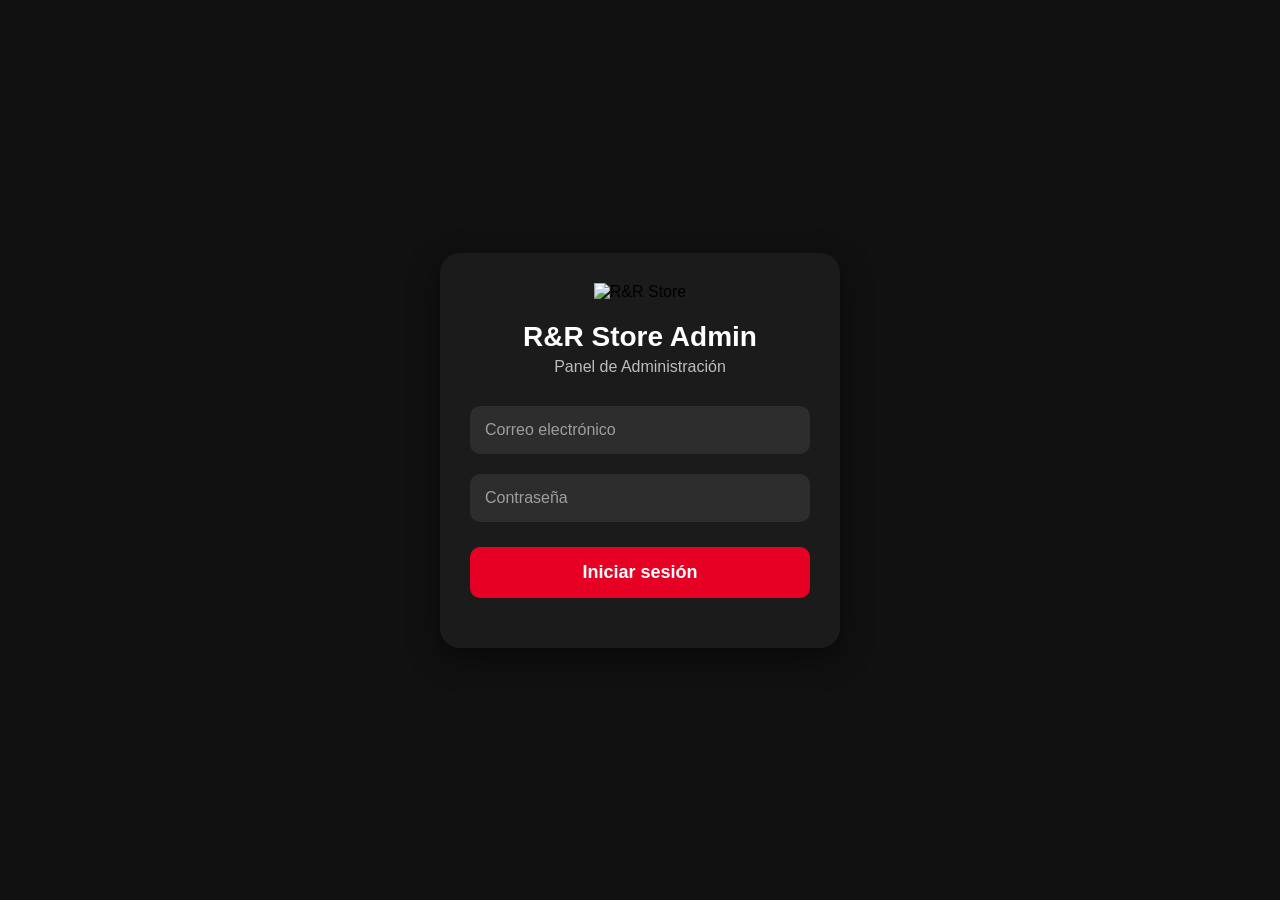
==== index.html @ ce87929a "Add files via upload" ====
<!DOCTYPE html>
<html lang="es">
<head>
<meta charset="UTF-8">
<meta name="viewport" content="width=device-width, initial-scale=1.0">
<title>R&R Store Admin</title>

<link rel="stylesheet" href="style.css">
</head>

<body>

<div class="login-box">

<img src="assets/images/logo.png" class="logo" alt="R&R Store">

<h1>R&R Store Admin</h1>

<p>Panel de Administración</p>

<input type="email" id="email" placeholder="Correo electrónico">

<input type="password" id="password" placeholder="Contraseña">

<button id="loginBtn">Iniciar sesión</button>

<p id="mensaje"></p>

</div>

<script src="firebase.js"></script>
<script src="app.js"></script>

  <script>
const CLOUD_NAME = "vhhvfndm";
const UPLOAD_PRESET = "RyRStore";

async function subirImagen(archivo){

  const datos = new FormData();
  datos.append("file", archivo);
  datos.append("upload_preset", UPLOAD_PRESET);

  const respuesta = await fetch(
    `https://api.cloudinary.com/v1_1/${CLOUD_NAME}/image/upload`,
    {
      method: "POST",
      body: datos
    }
  );

  const resultado = await respuesta.json();

  console.log(resultado.secure_url);
}
</script>
</body>
</html>
---- style.css ----
*{
    margin:0;
    padding:0;
    box-sizing:border-box;
    font-family:Arial, Helvetica, sans-serif;
}

body{
    background:#111;
    display:flex;
    justify-content:center;
    align-items:center;
    height:100vh;
}

.login-box{
    width:90%;
    max-width:400px;
    background:#1b1b1b;
    border-radius:20px;
    padding:30px;
    text-align:center;
    box-shadow:0 10px 30px rgba(0,0,0,.5);
}

.logo{
    width:120px;
    margin-bottom:20px;
}

h1{
    color:#fff;
    font-size:28px;
    margin-bottom:5px;
}

p{
    color:#bdbdbd;
    margin-bottom:20px;
}

input{
    width:100%;
    padding:15px;
    margin:10px 0;
    border:none;
    border-radius:10px;
    background:#2d2d2d;
    color:#fff;
    font-size:16px;
}

input::placeholder{
    color:#9e9e9e;
}

button{
    width:100%;
    padding:15px;
    margin-top:15px;
    border:none;
    border-radius:10px;
    background:#e60023;
    color:#fff;
    font-size:18px;
    font-weight:bold;
    cursor:pointer;
}

button:hover{
    background:#c5001d;
}

#mensaje{
    margin-top:15px;
    color:#ff5252;
    font-size:14px;
}
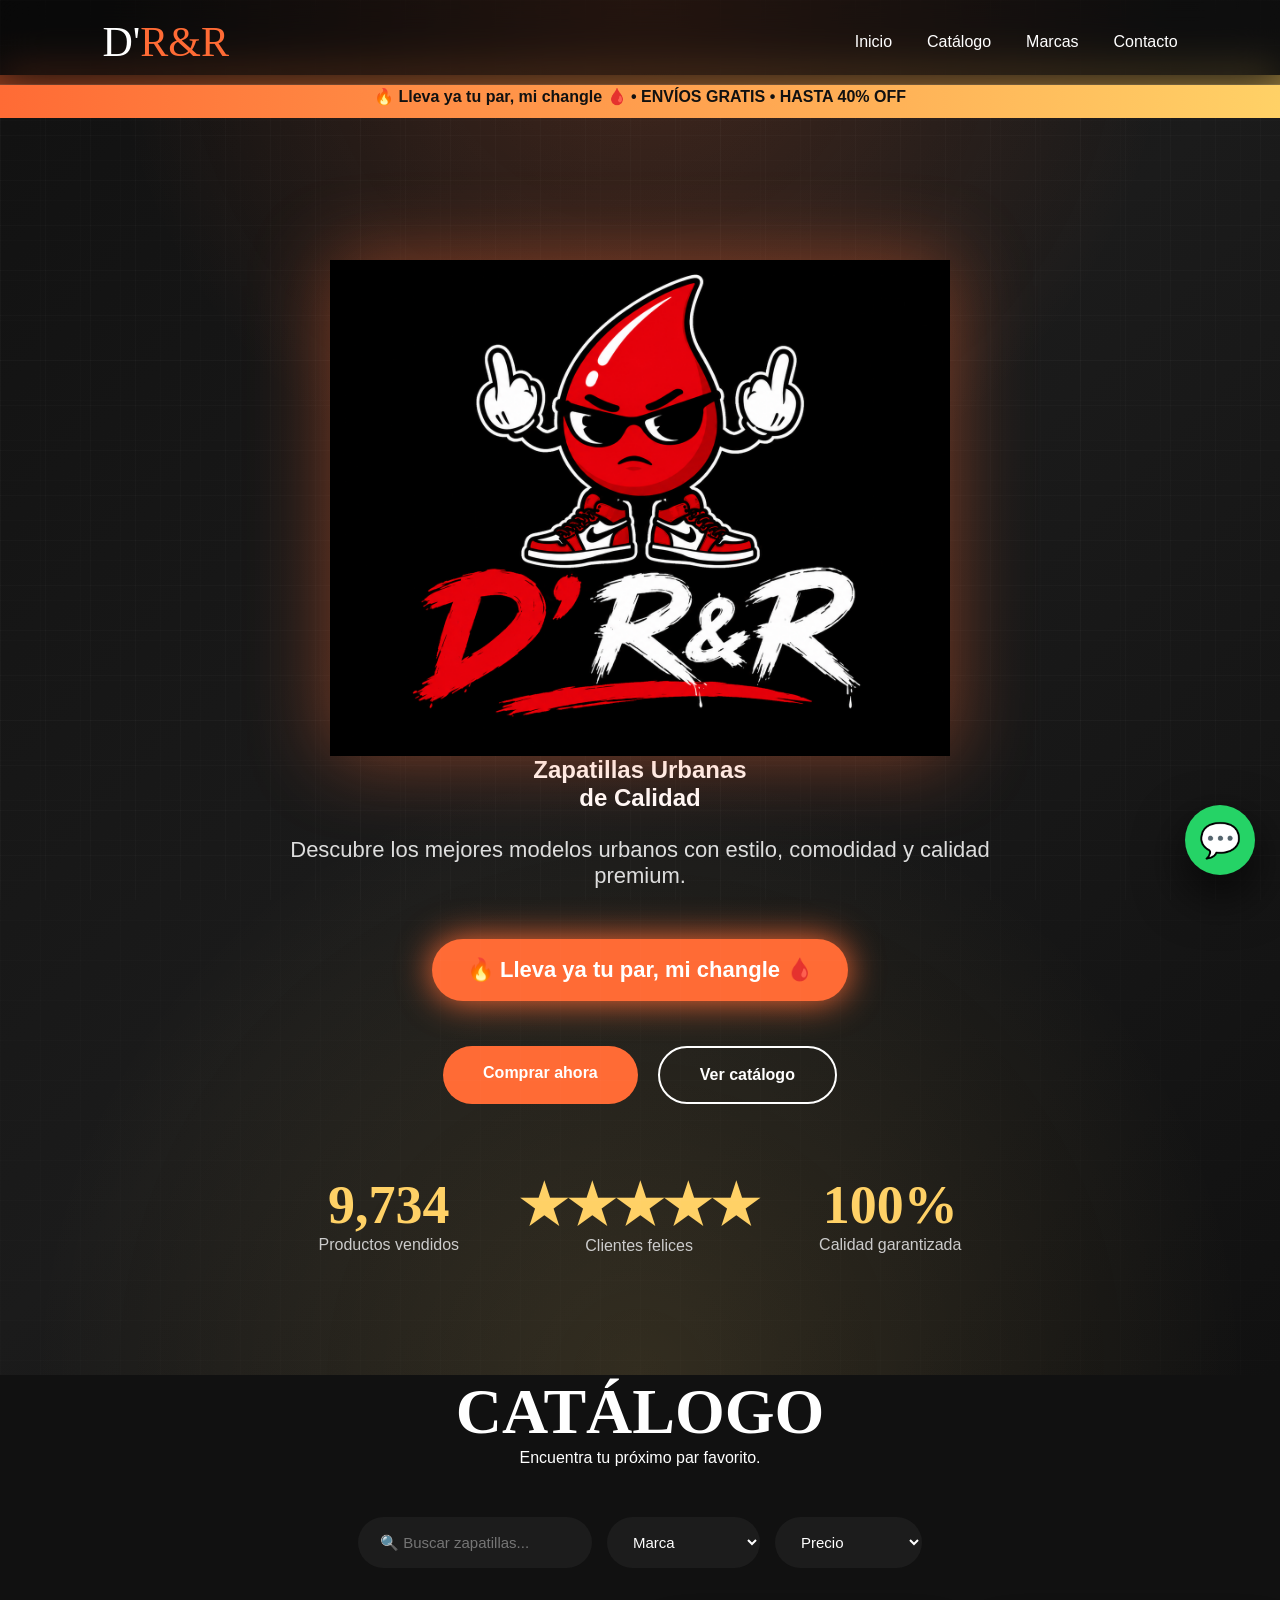
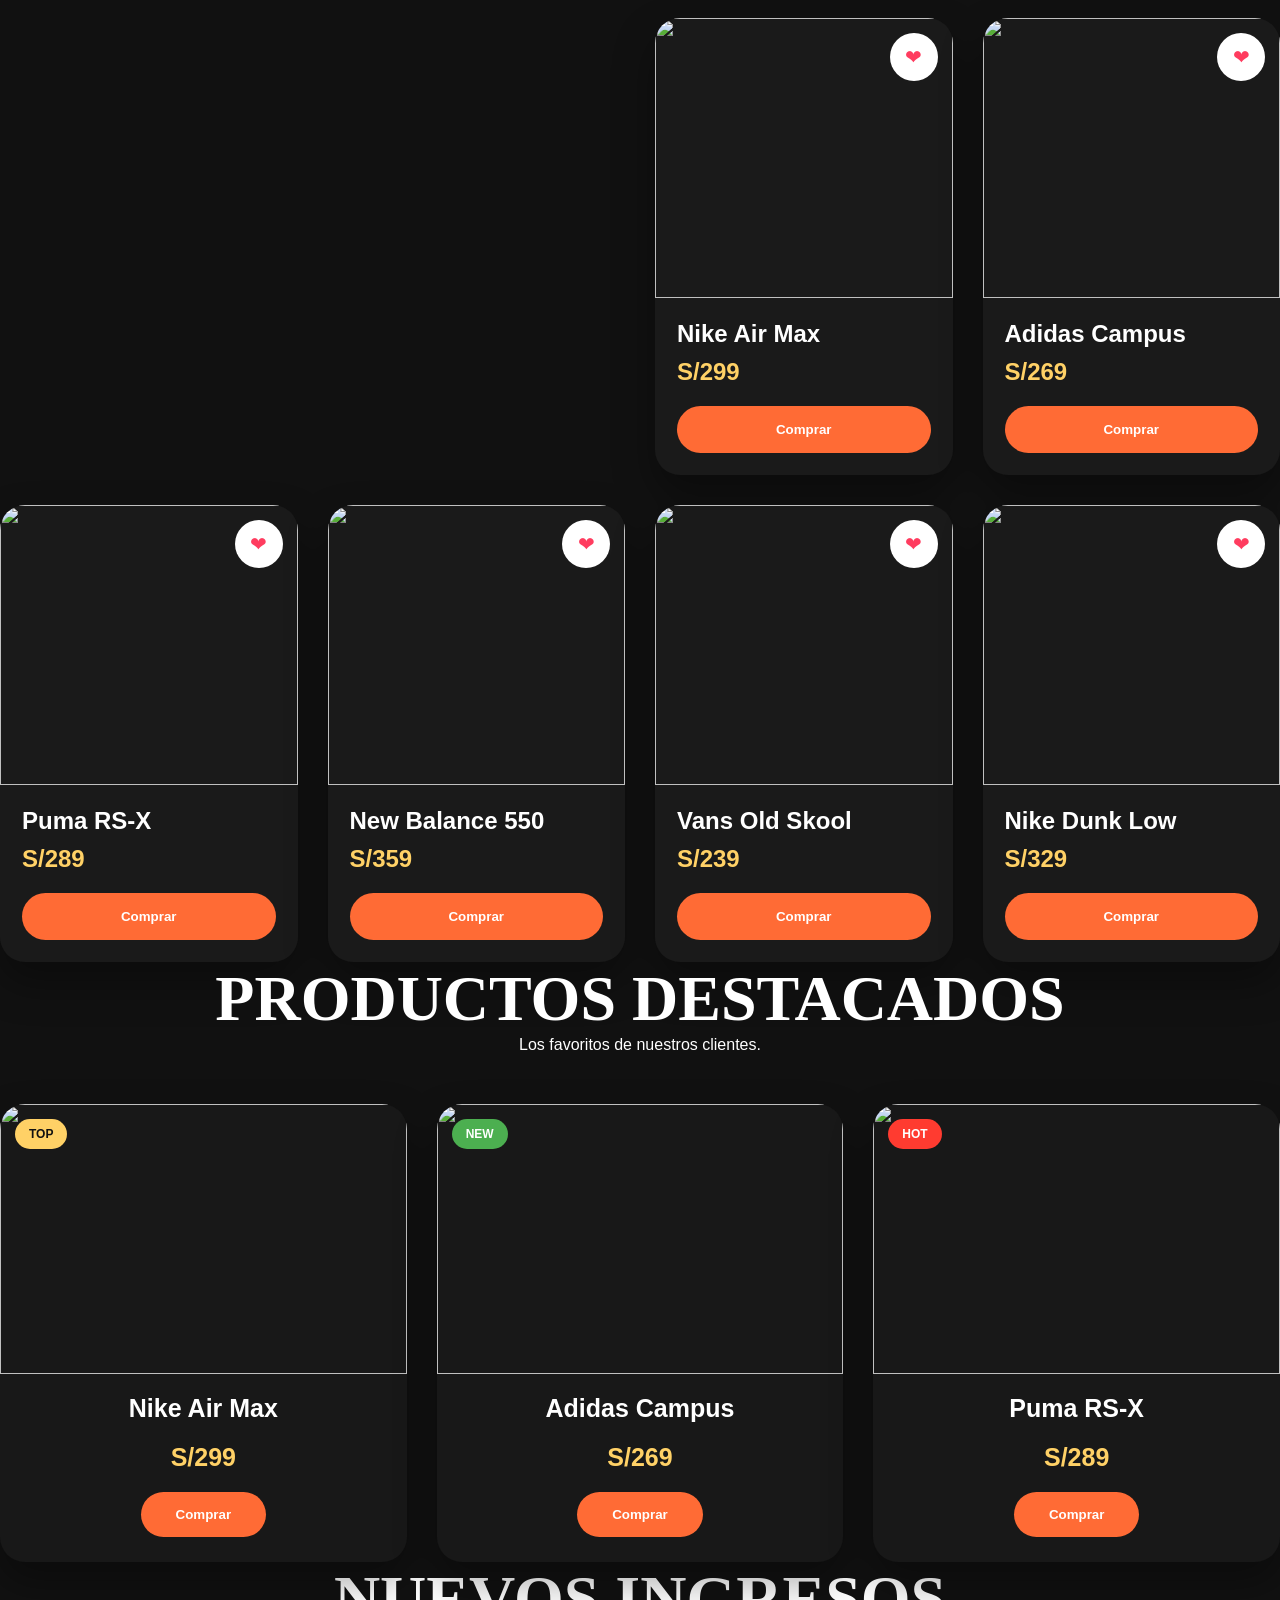
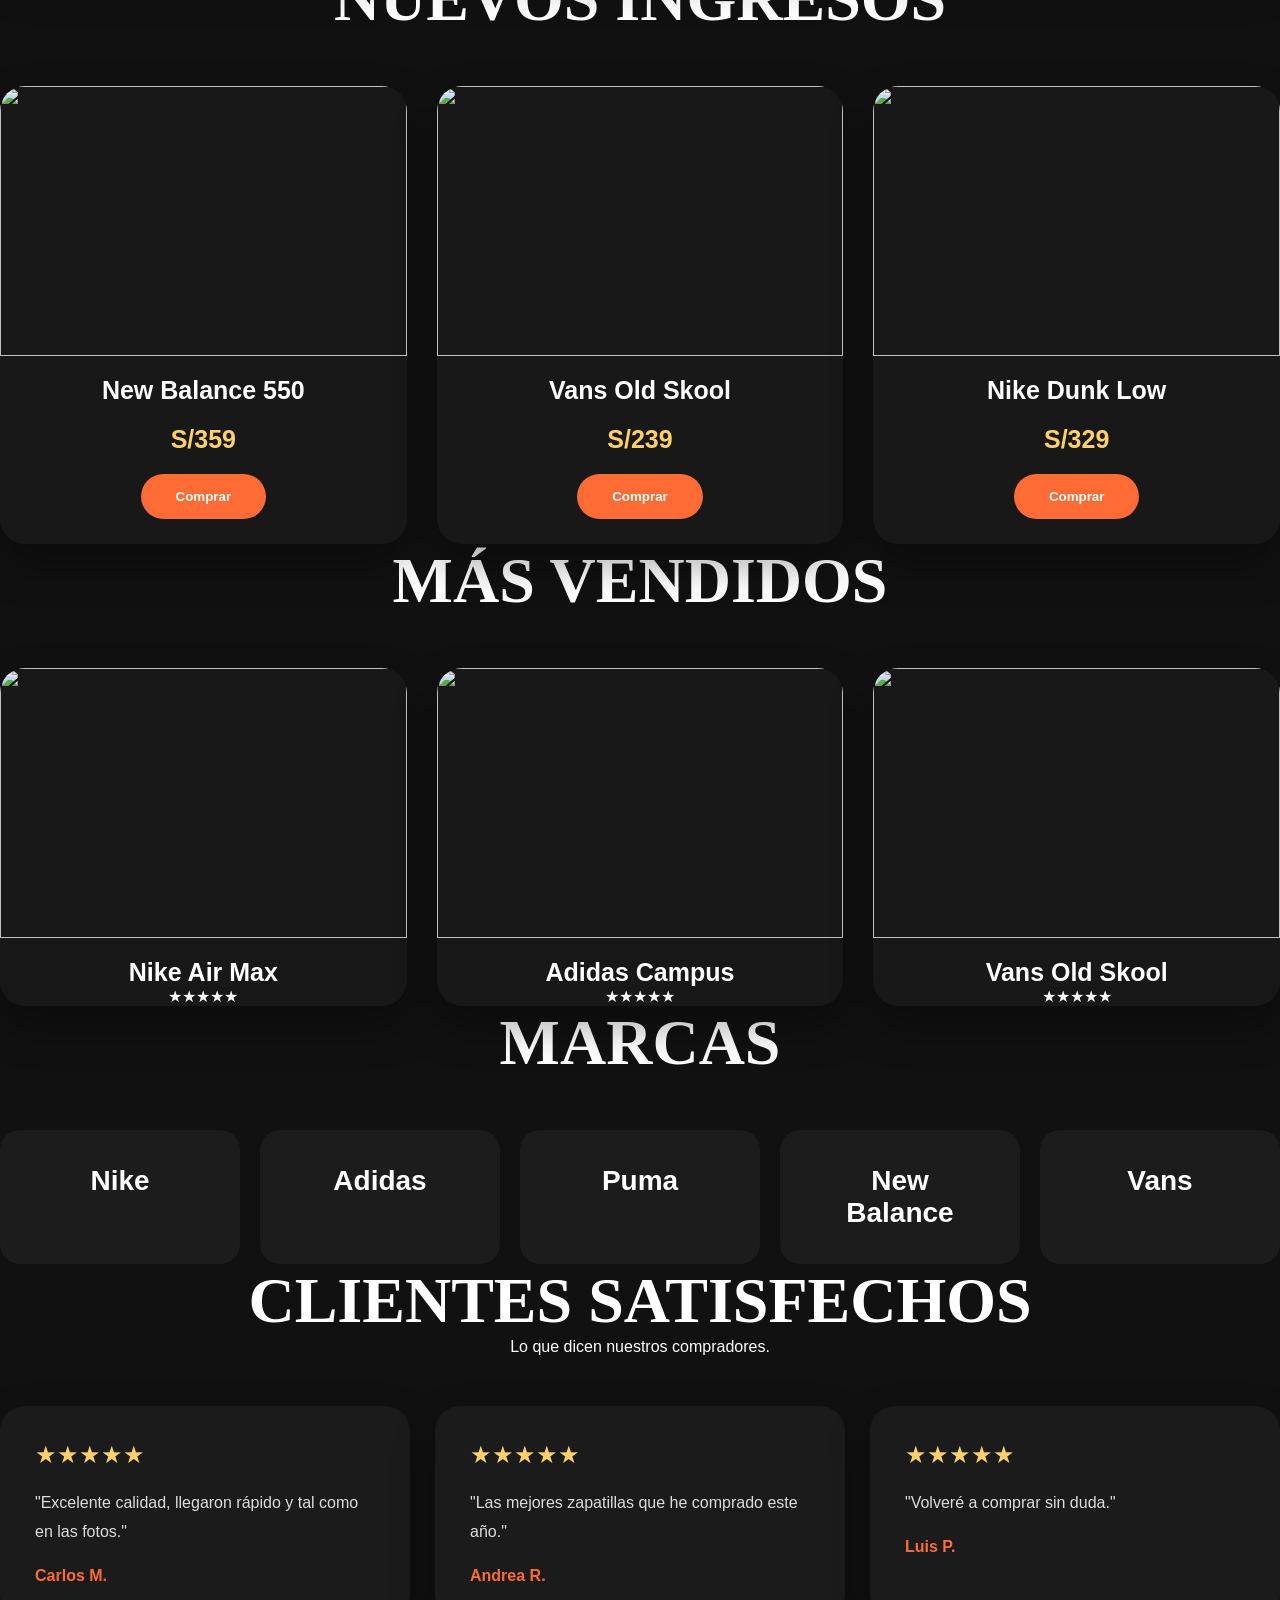
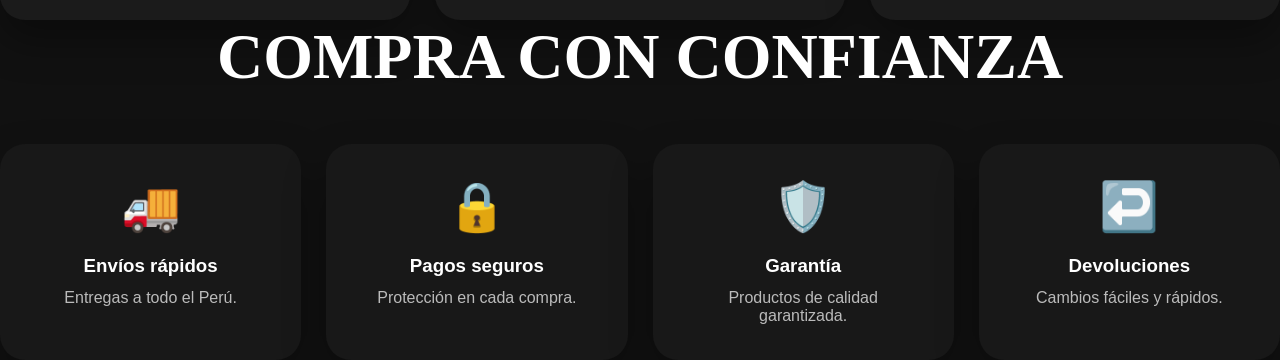
==== commit 7f93dc59: "Rename Tienda.html to index.html" ====
--- a/index.html
+++ b/index.html
@@ -1,58 +1,2056 @@
 <!DOCTYPE html>
 <html lang="es">
 <head>
+
 <meta charset="UTF-8">
-<meta name="viewport" content="width=device-width, initial-scale=1.0">
-<title>R&R Store Admin</title>
-
-<link rel="stylesheet" href="style.css">
+
+<meta name="viewport" content="width=device-width,initial-scale=1.0">
+
+<title>D' R&R | Zapatillas Urbanas Premium</title>
+
+<meta name="description" content="D' R&R - Zapatillas urbanas de calidad">
+
+<meta property="og:title" content="D' R&R">
+
+<meta property="og:description" content="Zapatillas Urbanas Premium">
+
+<meta property="og:type" content="website">
+
+<link rel="preconnect" href="https://fonts.googleapis.com">
+
+<link rel="preconnect" href="https://fonts.gstatic.com" crossorigin>
+
+<link href="https://fonts.googleapis.com/css2?family=Anton&family=Poppins:wght@300;400;500;600;700&display=swap" rel="stylesheet">
+
+<style>
+
+:root{
+
+--black:#111111;
+
+--white:#ffffff;
+
+--gray:#F5F5F5;
+
+--orange:#FF6B35;
+
+--gold:#FFD166;
+
+--shadow:0 20px 45px rgba(0,0,0,.35);
+
+--radius:25px;
+
+}
+
+*{
+
+margin:0;
+
+padding:0;
+
+box-sizing:border-box;
+
+}
+
+html{
+
+scroll-behavior:smooth;
+
+}
+
+body{
+
+font-family:Poppins,sans-serif;
+
+background:#111;
+
+color:#fff;
+
+overflow-x:hidden;
+
+}
+
+body::before{
+
+content:"";
+
+position:fixed;
+
+inset:0;
+
+background:
+
+radial-gradient(circle at top,#ff6b3525,transparent 35%),
+
+radial-gradient(circle at bottom,#ffd16615,transparent 45%),
+
+linear-gradient(135deg,#111,#181818,#111);
+
+z-index:-2;
+
+}
+
+body::after{
+
+content:"";
+
+position:fixed;
+
+inset:0;
+
+background-image:
+
+linear-gradient(rgba(255,255,255,.02) 1px,transparent 1px),
+
+linear-gradient(90deg,rgba(255,255,255,.02) 1px,transparent 1px);
+
+background-size:45px 45px;
+
+z-index:-1;
+
+}
+
+img{
+
+display:block;
+
+max-width:100%;
+
+}
+
+a{
+
+text-decoration:none;
+
+color:white;
+
+}
+
+button{
+
+cursor:pointer;
+
+font-family:inherit;
+
+border:none;
+
+}
+
+.top-banner{
+background:linear-gradient(90deg,var(--orange),var(--gold));
+color:#111;
+text-align:center;
+padding:12px;
+font-weight:700;
+position:fixed;
+top:75px;
+left:0;
+width:100%;
+z-index:850;
+transition:.4s;
+}
+.top-banner.oculto{
+transform:translateY(-100%);
+opacity:0;
+}
+
+nav{
+
+position:fixed;
+
+top:0px;
+
+left:0;
+
+width:100%;
+
+padding:18px 8%;
+
+display:flex;
+
+justify-content:space-between;
+
+align-items:center;
+
+background:rgba(0,0,0,.45);
+
+backdrop-filter:blur(20px);
+
+border-bottom:1px solid rgba(255,255,255,.08);
+
+z-index:900;
+
+}
+
+.logo{
+
+font-family:Anton;
+
+font-size:42px;
+
+}
+
+.logo span{
+
+color:var(--orange);
+
+}
+
+nav ul{
+
+display:flex;
+
+gap:35px;
+
+list-style:none;
+
+}
+
+nav li{
+
+transition:.3s;
+
+}
+
+nav li:hover{
+
+color:var(--orange);
+
+transform:translateY(-4px);
+
+}
+
+@media(max-width:768px){
+
+nav{
+
+padding:15px 5%;
+
+}
+
+nav ul{
+
+gap:15px;
+
+font-size:14px;
+
+}
+
+.logo{
+
+font-size:30px;
+
+}
+
+}
+
+</style>
+
 </head>
 
 <body>
 
-<div class="login-box">
-
-<img src="assets/images/logo.png" class="logo" alt="R&R Store">
-
-<h1>R&R Store Admin</h1>
-
-<p>Panel de Administración</p>
-
-<input type="email" id="email" placeholder="Correo electrónico">
-
-<input type="password" id="password" placeholder="Contraseña">
-
-<button id="loginBtn">Iniciar sesión</button>
-
-<p id="mensaje"></p>
-
-</div>
-
-<script src="firebase.js"></script>
-<script src="app.js"></script>
-
-  <script>
-const CLOUD_NAME = "vhhvfndm";
-const UPLOAD_PRESET = "RyRStore";
-
-async function subirImagen(archivo){
-
-  const datos = new FormData();
-  datos.append("file", archivo);
-  datos.append("upload_preset", UPLOAD_PRESET);
-
-  const respuesta = await fetch(
-    `https://api.cloudinary.com/v1_1/${CLOUD_NAME}/image/upload`,
-    {
-      method: "POST",
-      body: datos
-    }
-  );
-
-  const resultado = await respuesta.json();
-
-  console.log(resultado.secure_url);
-}
+
+
+<nav>
+ 
+  
+
+<div class="logo">
+
+D'<span>R&R</span>
+
+</div>
+
+<ul>
+
+<li><a href="#inicio">Inicio</a></li>
+
+<li><a href="#catalogo">Catálogo</a></li>
+
+<li><a href="#marcas">Marcas</a></li>
+
+<li><a href="#contacto">Contacto</a></li>
+
+</ul>
+
+</nav>
+  <div class="top-banner" id="promo">
+
+🔥 Lleva ya tu par, mi changle 🩸 • ENVÍOS GRATIS • HASTA 40% OFF
+
+</div>
+  
+
+</div>
+  <section class="hero" id="inicio">
+
+<div class="hero-bg"></div>
+
+<div class="hero-content">
+
+<img src="logo.png" alt="D' R&R" class="hero-logo">
+
+<h1>
+
+Zapatillas Urbanas
+
+<br>
+
+de Calidad
+
+</h1>
+
+<p>
+
+Descubre los mejores modelos urbanos con estilo, comodidad y calidad premium.
+
+</p>
+
+<div class="hero-banner">
+
+🔥 Lleva ya tu par, mi changle 🩸
+
+</div>
+
+<div class="hero-buttons">
+
+<a href="#catalogo" class="btn btn-primary">
+
+Comprar ahora
+
+</a>
+
+<a href="#catalogo" class="btn btn-secondary">
+
+Ver catálogo
+
+</a>
+
+</div>
+
+<div class="hero-stats">
+
+<div>
+
+<h2 id="ventas">0</h2>
+
+<span>Productos vendidos</span>
+
+</div>
+
+<div>
+
+<h2>★★★★★</h2>
+
+<span>Clientes felices</span>
+
+</div>
+
+<div>
+
+<h2>100%</h2>
+
+<span>Calidad garantizada</span>
+
+</div>
+
+</div>
+
+</div>
+
+</section>
+
+<style>
+
+.hero{
+
+min-height:100vh;
+
+display:flex;
+
+justify-content:center;
+
+align-items:center;
+
+text-align:center;
+
+position:relative;
+
+overflow:hidden;
+
+padding:180px 8% 120px;
+
+}
+
+.hero-bg{
+
+position:absolute;
+
+inset:0;
+
+background:
+
+radial-gradient(circle at top,#FF6B3530,transparent 35%),
+
+radial-gradient(circle at bottom,#FFD16620,transparent 40%),
+
+linear-gradient(135deg,#111,#1b1b1b,#111);
+
+z-index:-2;
+
+}
+
+.hero::before{
+
+content:"";
+
+position:absolute;
+
+inset:0;
+
+background-image:
+
+linear-gradient(rgba(255,255,255,.03) 1px,transparent 1px),
+
+linear-gradient(90deg,rgba(255,255,255,.03) 1px,transparent 1px);
+
+background-size:40px 40px;
+
+opacity:.4;
+
+}
+
+.hero-logo{
+
+width:min(55vw,620px);
+margin:80px auto 0;
+filter:drop-shadow(0 0 40px rgba(255,107,53,.45));
+animation:float 5s ease-in-out infinite;
+
+}
+
+filter:drop-shadow(0 0 40px rgba(255,107,53,.45));
+
+animation:float 5s ease-in-out infinite;
+
+}
+
+.hero h1{
+
+font-family:Anton,sans-serif;
+
+font-size:clamp(60px,8vw,110px);
+
+line-height:1;
+
+margin-top:30px;
+
+}
+
+.hero p{
+
+font-size:22px;
+
+max-width:700px;
+
+margin:25px auto;
+
+color:#ddd;
+
+}
+
+.hero-banner{
+
+display:inline-block;
+
+margin:25px 0;
+
+padding:18px 35px;
+
+background:#FF6B35;
+
+border-radius:50px;
+
+font-weight:700;
+
+font-size:22px;
+
+box-shadow:0 0 35px #FF6B35;
+
+animation:glow 2s infinite;
+
+}
+
+.hero-buttons{
+
+display:flex;
+
+justify-content:center;
+
+gap:20px;
+
+flex-wrap:wrap;
+
+margin-top:20px;
+
+}
+
+.btn{
+
+padding:18px 40px;
+
+border-radius:50px;
+
+font-weight:700;
+
+transition:.35s;
+
+}
+
+.btn-primary{
+
+background:#FF6B35;
+
+color:#fff;
+
+}
+
+.btn-secondary{
+
+border:2px solid #fff;
+
+}
+
+.btn:hover{
+
+transform:translateY(-8px);
+
+}
+
+.hero-stats{
+
+display:flex;
+
+justify-content:center;
+
+gap:60px;
+
+flex-wrap:wrap;
+
+margin-top:70px;
+
+}
+
+.hero-stats h2{
+
+font-size:54px;
+
+color:#FFD166;
+
+font-family:Anton;
+
+}
+
+.hero-stats span{
+
+color:#ccc;
+
+}
+
+@keyframes glow{
+
+50%{
+
+box-shadow:0 0 60px #FF6B35;
+
+}
+
+}
+
+@keyframes float{
+
+50%{
+
+transform:translateY(-15px);
+
+}
+
+}
+
+@media(max-width:768px){
+
+.hero-logo{
+
+width:80vw;
+
+}
+
+.hero h1{
+
+font-size:60px;
+
+}
+
+.hero-stats{
+
+gap:30px;
+
+}
+
+}
+
+</style>
+
+<script>
+
+let vendidos=0;
+
+const contador=document.getElementById("ventas");
+
+const timer=setInterval(()=>{
+
+vendidos+=31;
+
+contador.innerHTML=vendidos.toLocaleString();
+
+if(vendidos>=15482){
+
+contador.innerHTML="15,482+";
+
+clearInterval(timer);
+
+}
+
+},10);
+
+</script>
+  <section id="catalogo">
+
+<div class="section-title">
+
+<h2>CATÁLOGO</h2>
+
+<p>Encuentra tu próximo par favorito.</p>
+
+</div>
+
+<div class="catalog-tools">
+
+<input
+type="search"
+id="buscar"
+placeholder="🔍 Buscar zapatillas...">
+
+<select id="marca">
+
+<option value="">Marca</option>
+
+<option value="Nike">Nike</option>
+
+<option value="Adidas">Adidas</option>
+
+<option value="Puma">Puma</option>
+
+<option value="New Balance">New Balance</option>
+
+<option value="Vans">Vans</option>
+
+</select>
+
+<select id="precio">
+
+<option value="">Precio</option>
+
+<option value="200">Hasta S/200</option>
+
+<option value="300">Hasta S/300</option>
+
+<option value="500">Hasta S/500</option>
+
+</select>
+
+</div>
+
+<div class="productos-grid">
+ <div id="productos-admin-temp"></div>
+ <div id="productos-admin" class="productos-grid"></div> 
+<div class="card" data-marca="Nike" data-precio="299">
+
+<div class="img-box">
+
+<img src="img/nike1.jpg" loading="lazy">
+
+<button class="fav">❤</button>
+
+</div>
+
+<div class="info">
+
+<h3>Nike Air Max</h3>
+
+<p>S/299</p>
+
+<button class="buy">Comprar</button>
+
+</div>
+
+</div>
+
+<div class="card" data-marca="Adidas" data-precio="269">
+
+<div class="img-box">
+
+<img src="img/adidas1.jpg" loading="lazy">
+
+<button class="fav">❤</button>
+
+</div>
+
+<div class="info">
+
+<h3>Adidas Campus</h3>
+
+<p>S/269</p>
+
+<button class="buy">Comprar</button>
+
+</div>
+
+</div>
+
+<div class="card" data-marca="Puma" data-precio="289">
+
+<div class="img-box">
+
+<img src="img/puma1.jpg" loading="lazy">
+
+<button class="fav">❤</button>
+
+</div>
+
+<div class="info">
+
+<h3>Puma RS-X</h3>
+
+<p>S/289</p>
+
+<button class="buy">Comprar</button>
+
+</div>
+
+</div>
+
+<div class="card" data-marca="New Balance" data-precio="359">
+
+<div class="img-box">
+
+<img src="img/nb1.jpg" loading="lazy">
+
+<button class="fav">❤</button>
+
+</div>
+
+<div class="info">
+
+<h3>New Balance 550</h3>
+
+<p>S/359</p>
+
+<button class="buy">Comprar</button>
+
+</div>
+
+</div>
+
+<div class="card" data-marca="Vans" data-precio="239">
+
+<div class="img-box">
+
+<img src="img/vans1.jpg" loading="lazy">
+
+<button class="fav">❤</button>
+
+</div>
+
+<div class="info">
+
+<h3>Vans Old Skool</h3>
+
+<p>S/239</p>
+
+<button class="buy">Comprar</button>
+
+</div>
+
+</div>
+
+<div class="card" data-marca="Nike" data-precio="329">
+
+<div class="img-box">
+
+<img src="img/nike2.jpg" loading="lazy">
+
+<button class="fav">❤</button>
+
+</div>
+
+<div class="info">
+
+<h3>Nike Dunk Low</h3>
+
+<p>S/329</p>
+
+<button class="buy">Comprar</button>
+
+</div>
+
+</div>
+
+</div>
+
+</section>
+
+<style>
+
+.section-title{
+
+text-align:center;
+
+margin-bottom:50px;
+
+}
+
+.section-title h2{
+
+font-family:Anton;
+
+font-size:64px;
+
+}
+
+.catalog-tools{
+
+display:flex;
+
+justify-content:center;
+
+gap:15px;
+
+flex-wrap:wrap;
+
+margin-bottom:50px;
+
+}
+
+.catalog-tools input,
+
+.catalog-tools select{
+
+padding:16px 22px;
+
+border:none;
+
+border-radius:50px;
+
+background:#1c1c1c;
+
+color:white;
+
+font-size:15px;
+
+}
+
+.productos-grid{
+
+display:grid;
+
+grid-template-columns:repeat(auto-fit,minmax(280px,1fr));
+
+gap:30px;
+
+}
+
+.card{
+
+background:#1a1a1a;
+
+border-radius:25px;
+
+overflow:hidden;
+
+transition:.35s;
+
+box-shadow:0 20px 40px rgba(0,0,0,.35);
+
+}
+
+.card:hover{
+
+transform:translateY(-12px);
+
+}
+
+.img-box{
+
+position:relative;
+
+}
+
+.img-box img{
+
+width:100%;
+
+height:280px;
+
+object-fit:cover;
+
+}
+
+.fav{
+
+position:absolute;
+
+right:15px;
+
+top:15px;
+
+width:48px;
+
+height:48px;
+
+border-radius:50%;
+
+background:white;
+
+color:#ff3c5f;
+
+font-size:20px;
+
+}
+
+.info{
+
+padding:22px;
+
+}
+
+.info h3{
+
+font-size:24px;
+
+margin-bottom:10px;
+
+}
+
+.info p{
+
+font-size:24px;
+
+font-weight:bold;
+
+color:#FFD166;
+
+margin-bottom:20px;
+
+}
+
+.buy{
+
+width:100%;
+
+padding:16px;
+
+border-radius:50px;
+
+background:#FF6B35;
+
+color:white;
+
+font-weight:bold;
+
+transition:.3s;
+
+}
+
+.buy:hover{
+
+background:#ff824c;
+
+}
+
+</style>
+
+<script>
+
+const buscador=document.getElementById("buscar");
+
+const marca=document.getElementById("marca");
+
+const precio=document.getElementById("precio");
+
+function filtrar(){
+
+const texto=buscador.value.toLowerCase();
+
+document.querySelectorAll(".card").forEach(card=>{
+
+const nombre=card.innerText.toLowerCase();
+
+const okTexto=nombre.includes(texto);
+
+const okMarca=!marca.value||card.dataset.marca===marca.value;
+
+const okPrecio=!precio.value||Number(card.dataset.precio)<=Number(precio.value);
+
+card.style.display=(okTexto&&okMarca&&okPrecio)?"block":"none";
+
+});
+
+}
+
+buscador.onkeyup=filtrar;
+
+marca.onchange=filtrar;
+
+precio.onchange=filtrar;
+
+document.querySelectorAll(".fav").forEach(btn=>{
+
+btn.onclick=()=>{
+
+btn.classList.toggle("active");
+
+btn.style.background=btn.classList.contains("active")?"#ff3c5f":"white";
+
+btn.style.color=btn.classList.contains("active")?"white":"#ff3c5f";
+
+};
+
+});
+
+</script>
+  <section id="destacados">
+
+<div class="section-title">
+
+<h2>PRODUCTOS DESTACADOS</h2>
+
+<p>Los favoritos de nuestros clientes.</p>
+
+</div>
+
+<div class="premium-grid">
+
+<div class="premium-card">
+
+<span class="badge">TOP</span>
+
+<img src="img/nike1.jpg" loading="lazy">
+
+<h3>Nike Air Max</h3>
+
+<p class="price">S/299</p>
+
+<button>Comprar</button>
+
+</div>
+
+<div class="premium-card">
+
+<span class="badge new">NEW</span>
+
+<img src="img/adidas1.jpg" loading="lazy">
+
+<h3>Adidas Campus</h3>
+
+<p class="price">S/269</p>
+
+<button>Comprar</button>
+
+</div>
+
+<div class="premium-card">
+
+<span class="badge hot">HOT</span>
+
+<img src="img/puma1.jpg" loading="lazy">
+
+<h3>Puma RS-X</h3>
+
+<p class="price">S/289</p>
+
+<button>Comprar</button>
+
+</div>
+
+</div>
+
+</section>
+
+<section id="nuevos">
+
+<div class="section-title">
+
+<h2>NUEVOS INGRESOS</h2>
+
+</div>
+
+<div class="premium-grid">
+
+<div class="premium-card">
+
+<img src="img/nb1.jpg">
+
+<h3>New Balance 550</h3>
+
+<p class="price">S/359</p>
+
+<button>Comprar</button>
+
+</div>
+
+<div class="premium-card">
+
+<img src="img/vans1.jpg">
+
+<h3>Vans Old Skool</h3>
+
+<p class="price">S/239</p>
+
+<button>Comprar</button>
+
+</div>
+
+<div class="premium-card">
+
+<img src="img/nike2.jpg">
+
+<h3>Nike Dunk Low</h3>
+
+<p class="price">S/329</p>
+
+<button>Comprar</button>
+
+</div>
+
+</div>
+
+</section>
+
+<section id="vendidos">
+
+<div class="section-title">
+
+<h2>MÁS VENDIDOS</h2>
+
+</div>
+
+<div class="premium-grid">
+
+<div class="premium-card">
+
+<img src="img/nike1.jpg">
+
+<h3>Nike Air Max</h3>
+
+<p>★★★★★</p>
+
+</div>
+
+<div class="premium-card">
+
+<img src="img/adidas1.jpg">
+
+<h3>Adidas Campus</h3>
+
+<p>★★★★★</p>
+
+</div>
+
+<div class="premium-card">
+
+<img src="img/vans1.jpg">
+
+<h3>Vans Old Skool</h3>
+
+<p>★★★★★</p>
+
+</div>
+
+</div>
+
+</section>
+
+<section id="marcas">
+
+<div class="section-title">
+
+<h2>MARCAS</h2>
+
+</div>
+
+<div class="brands">
+
+<div>Nike</div>
+
+<div>Adidas</div>
+
+<div>Puma</div>
+
+<div>New Balance</div>
+
+<div>Vans</div>
+
+</div>
+
+</section>
+
+<style>
+
+.premium-grid{
+
+display:grid;
+
+grid-template-columns:repeat(auto-fit,minmax(280px,1fr));
+
+gap:30px;
+
+}
+
+.premium-card{
+
+background:#181818;
+
+border-radius:25px;
+
+overflow:hidden;
+
+box-shadow:0 20px 40px rgba(0,0,0,.35);
+
+transition:.35s;
+
+position:relative;
+
+text-align:center;
+
+}
+
+.premium-card:hover{
+
+transform:translateY(-12px);
+
+}
+
+.premium-card img{
+
+width:100%;
+
+height:270px;
+
+object-fit:cover;
+
+}
+
+.premium-card h3{
+
+margin-top:20px;
+
+font-size:25px;
+
+}
+
+.price{
+
+font-size:25px;
+
+font-weight:bold;
+
+color:#FFD166;
+
+margin:20px 0;
+
+}
+
+.premium-card button{
+
+margin-bottom:25px;
+
+padding:15px 35px;
+
+border:none;
+
+border-radius:50px;
+
+background:#FF6B35;
+
+color:white;
+
+font-weight:bold;
+
+cursor:pointer;
+
+transition:.3s;
+
+}
+
+.premium-card button:hover{
+
+background:#ff8452;
+
+}
+
+.badge{
+
+position:absolute;
+
+top:15px;
+
+left:15px;
+
+padding:8px 14px;
+
+border-radius:30px;
+
+background:#FFD166;
+
+color:#111;
+
+font-size:12px;
+
+font-weight:bold;
+
+}
+
+.badge.new{
+
+background:#4CAF50;
+
+color:white;
+
+}
+
+.badge.hot{
+
+background:#FF3B30;
+
+color:white;
+
+}
+
+.brands{
+
+display:grid;
+
+grid-template-columns:repeat(auto-fit,minmax(180px,1fr));
+
+gap:20px;
+
+margin-top:40px;
+
+}
+
+.brands div{
+
+background:#1c1c1c;
+
+padding:35px;
+
+border-radius:20px;
+
+text-align:center;
+
+font-size:28px;
+
+font-weight:bold;
+
+transition:.3s;
+
+}
+
+.brands div:hover{
+
+color:#FF6B35;
+
+transform:translateY(-8px);
+
+}
+
+</style>
+  <section id="testimonios">
+
+<div class="section-title">
+
+<h2>CLIENTES SATISFECHOS</h2>
+
+<p>Lo que dicen nuestros compradores.</p>
+
+</div>
+
+<div class="reviews">
+
+<div class="review">
+
+<div class="stars">★★★★★</div>
+
+<p>
+
+"Excelente calidad, llegaron rápido y tal como en las fotos."
+
+</p>
+
+<h4>Carlos M.</h4>
+
+</div>
+
+<div class="review">
+
+<div class="stars">★★★★★</div>
+
+<p>
+
+"Las mejores zapatillas que he comprado este año."
+
+</p>
+
+<h4>Andrea R.</h4>
+
+</div>
+
+<div class="review">
+
+<div class="stars">★★★★★</div>
+
+<p>
+
+"Volveré a comprar sin duda."
+
+</p>
+
+<h4>Luis P.</h4>
+
+</div>
+
+</div>
+
+</section>
+
+<section id="servicios">
+
+<div class="section-title">
+
+<h2>COMPRA CON CONFIANZA</h2>
+
+</div>
+
+<div class="services">
+
+<div class="service">
+
+<div class="icon">🚚</div>
+
+<h3>Envíos rápidos</h3>
+
+<p>Entregas a todo el Perú.</p>
+
+</div>
+
+<div class="service">
+
+<div class="icon">🔒</div>
+
+<h3>Pagos seguros</h3>
+
+<p>Protección en cada compra.</p>
+
+</div>
+
+<div class="service">
+
+<div class="icon">🛡️</div>
+
+<h3>Garantía</h3>
+
+<p>Productos de calidad garantizada.</p>
+
+</div>
+
+<div class="service">
+
+<div class="icon">↩️</div>
+
+<h3>Devoluciones</h3>
+
+<p>Cambios fáciles y rápidos.</p>
+
+</div>
+
+</div>
+
+</section>
+
+<a href="https://wa.me/51965189762" class="whatsapp" target="_blank">
+
+💬
+
+</a>
+
+<style>
+
+.reviews{
+
+display:grid;
+
+grid-template-columns:repeat(auto-fit,minmax(280px,1fr));
+
+gap:25px;
+
+}
+
+.review{
+
+background:#1b1b1b;
+
+padding:35px;
+
+border-radius:25px;
+
+box-shadow:0 20px 40px rgba(0,0,0,.35);
+
+transition:.35s;
+
+}
+
+.review:hover{
+
+transform:translateY(-10px);
+
+}
+
+.stars{
+
+font-size:24px;
+
+color:#FFD166;
+
+margin-bottom:20px;
+
+}
+
+.review p{
+
+line-height:1.8;
+
+color:#ddd;
+
+margin-bottom:20px;
+
+}
+
+.review h4{
+
+color:#FF6B35;
+
+}
+
+.services{
+
+display:grid;
+
+grid-template-columns:repeat(auto-fit,minmax(220px,1fr));
+
+gap:25px;
+
+margin-top:40px;
+
+}
+
+.service{
+
+background:#181818;
+
+border-radius:25px;
+
+padding:35px;
+
+text-align:center;
+
+transition:.35s;
+
+box-shadow:0 20px 40px rgba(0,0,0,.35);
+
+}
+
+.service:hover{
+
+transform:translateY(-12px);
+
+}
+
+.icon{
+
+font-size:48px;
+
+margin-bottom:20px;
+
+}
+
+.service h3{
+
+margin-bottom:12px;
+
+}
+
+.service p{
+
+color:#bbb;
+
+}
+
+.whatsapp{
+
+position:fixed;
+
+right:25px;
+
+bottom:25px;
+
+width:70px;
+
+height:70px;
+
+border-radius:50%;
+
+background:#25D366;
+
+display:flex;
+
+justify-content:center;
+
+align-items:center;
+
+font-size:34px;
+
+color:#fff;
+
+text-decoration:none;
+
+box-shadow:0 0 25px #25D366;
+  
+  <footer id="contacto">
+
+<div class="footer-grid">
+
+<div>
+
+<h2>D' R&R</h2>
+
+<p>
+
+Tu tienda de zapatillas urbanas premium.
+
+Diseño, estilo y calidad.
+
+</p>
+
+</div>
+
+<div>
+
+<h3>Contacto</h3>
+
+<p>📍 Perú</p>
+
+<p>📱 +51 999 999 999</p>
+
+<p>✉ contacto@drr.com</p>
+
+</div>
+
+<div>
+
+<h3>Redes Sociales</h3>
+
+<a href="#">Facebook</a><br>
+
+<a href="#">Instagram</a><br>
+
+<a href="#">TikTok</a>
+
+</div>
+
+<div>
+
+<h3>Horario</h3>
+
+<p>Lunes - Sábado</p>
+
+<p>09:00 - 20:00</p>
+
+</div>
+
+</div>
+
+<hr>
+
+<p class="copy">
+
+© 2026 D' R&R · Todos los derechos reservados.
+
+</p>
+
+</footer>
+   
+<style>
+
+
+border-radius:30px;
+
+z-index:99999;
+
+box-shadow:0 20px 50px rgba(0,0,0,.8);
+
+}
+
+</style>
+<style>
+
+footer{
+
+background:#0b0b0b;
+
+padding:80px 8% 35px;
+
+margin-top:80px;
+
+border-top:1px solid rgba(255,255,255,.08);
+
+}
+
+.footer-grid{
+
+display:grid;
+
+grid-template-columns:repeat(auto-fit,minmax(220px,1fr));
+
+gap:40px;
+
+}
+
+.footer-grid h2{
+
+font-family:Anton;
+
+font-size:42px;
+
+margin-bottom:20px;
+
+}
+
+.footer-grid h3{
+
+margin-bottom:18px;
+
+color:#FFD166;
+
+}
+
+.footer-grid p{
+
+line-height:2;
+
+color:#cfcfcf;
+
+}
+
+.footer-grid a{
+
+line-height:2;
+
+color:#ddd;
+
+transition:.3s;
+
+}
+
+.footer-grid a:hover{
+
+color:#FF6B35;
+
+padding-left:8px;
+
+}
+
+.copy{
+
+text-align:center;
+
+margin-top:30px;
+
+color:#888;
+
+font-size:14px;
+
+}
+
+.fade{
+
+opacity:0;
+
+transform:translateY(40px);
+
+transition:.8s;
+
+}
+
+.fade.show{
+
+opacity:1;
+
+transform:none;
+
+}
+
+.ripple{
+
+position:absolute;
+
+border-radius:50%;
+
+background:rgba(255,255,255,.4);
+
+transform:scale(0);
+
+animation:ripple .6s linear;
+
+pointer-events:none;
+
+}
+
+@keyframes ripple{
+
+to{
+
+transform:scale(4);
+
+opacity:0;
+
+}
+
+}
+
+</style>
+
+<script>
+
+/* SCROLL */
+
+document.querySelectorAll('a[href^="#"]').forEach(link=>{
+
+link.onclick=e=>{
+
+e.preventDefault();
+
+document.querySelector(link.getAttribute("href")).scrollIntoView({
+
+behavior:"smooth"
+
+});
+
+};
+
+});
+
+/* FADE */
+
+const elementos=document.querySelectorAll(
+
+"section,.card,.premium-card,.review,.service"
+
+);
+
+const observer=new IntersectionObserver(entries=>{
+
+entries.forEach(entry=>{
+
+if(entry.isIntersecting){
+
+entry.target.classList.add("show");
+
+}
+
+});
+
+});
+
+elementos.forEach(el=>{
+
+el.classList.add("fade");
+
+observer.observe(el);
+
+});
+
+/* RIPPLE */
+
+document.querySelectorAll("button,.btn").forEach(btn=>{
+
+btn.addEventListener("click",function(e){
+
+const ripple=document.createElement("span");
+
+const rect=this.getBoundingClientRect();
+
+const size=Math.max(rect.width,rect.height);
+
+ripple.className="ripple";
+
+ripple.style.width=size+"px";
+
+ripple.style.height=size+"px";
+
+ripple.style.left=e.clientX-rect.left-size/2+"px";
+
+ripple.style.top=e.clientY-rect.top-size/2+"px";
+
+this.style.position="relative";
+
+this.style.overflow="hidden";
+
+this.appendChild(ripple);
+
+setTimeout(()=>{
+
+ripple.remove();
+
+},600);
+
+});
+
+});
+
+/* NAV */
+
+window.addEventListener("scroll",()=>{
+
+const nav=document.querySelector("nav");
+
+if(window.scrollY>60){
+
+nav.style.background="rgba(0,0,0,.82)";
+
+}else{
+
+nav.style.background="rgba(0,0,0,.45)";
+
+}
+
+});
+
+/* AÑO */
+
+document.querySelector(".copy").innerHTML=
+
+"© "+new Date().getFullYear()+" D' R&R · Todos los derechos reservados.";
+
+</script>
+    <script>
+
+let productosGuardados = JSON.parse(localStorage.getItem("productos")) || [];
+
+let contenedor = document.getElementById("productos-admin");
+
+
+if(contenedor){
+
+productosGuardados.forEach(producto => {
+
+
+contenedor.innerHTML += `
+
+<div class="card" data-marca="${producto.marca}" data-precio="${producto.precio}">
+
+
+<div class="img-box">
+
+<img src="${producto.imagen}" loading="lazy">
+
+</div>
+
+
+<div class="info">
+
+<h3>${producto.nombre}</h3>
+
+<p>S/ ${producto.precio}</p>
+
+<span>${producto.marca}</span>
+
+
+<button class="buy" onclick="comprar('${producto.nombre}')">
+
+Comprar
+
+</button>
+
+
+</div>
+
+
+</div>
+
+`;
+
+
+});
+
+
+}
+
+
+function comprar(nombre){
+
+let mensaje="Hola, quiero comprar: "+nombre;
+
+window.open(
+"https://wa.me/51965189762?text="+encodeURIComponent(mensaje),
+"_blank"
+);
+
+}
+const banner=document.querySelector(".top-banner");
+const botones=document.querySelector(".hero-buttons");
+
+window.addEventListener("scroll",()=>{
+
+let limite=botones.offsetTop;
+
+if(window.scrollY >= limite){
+banner.classList.add("oculto");
+}else{
+banner.classList.remove("oculto");
+}
+
+});
+
+
+</script>
+<script>
+const promo = document.getElementById("promo");
+const botonesHero = document.querySelector(".hero-buttons");
+
+window.addEventListener("scroll", () => {
+
+  const posicion = botonesHero.getBoundingClientRect().top;
+
+  if(posicion <= 100){
+    promo.classList.add("oculto");
+  }else{
+    promo.classList.remove("oculto");
+  }
+
+});
 </script>
 </body>
-</html>+
+</html>
